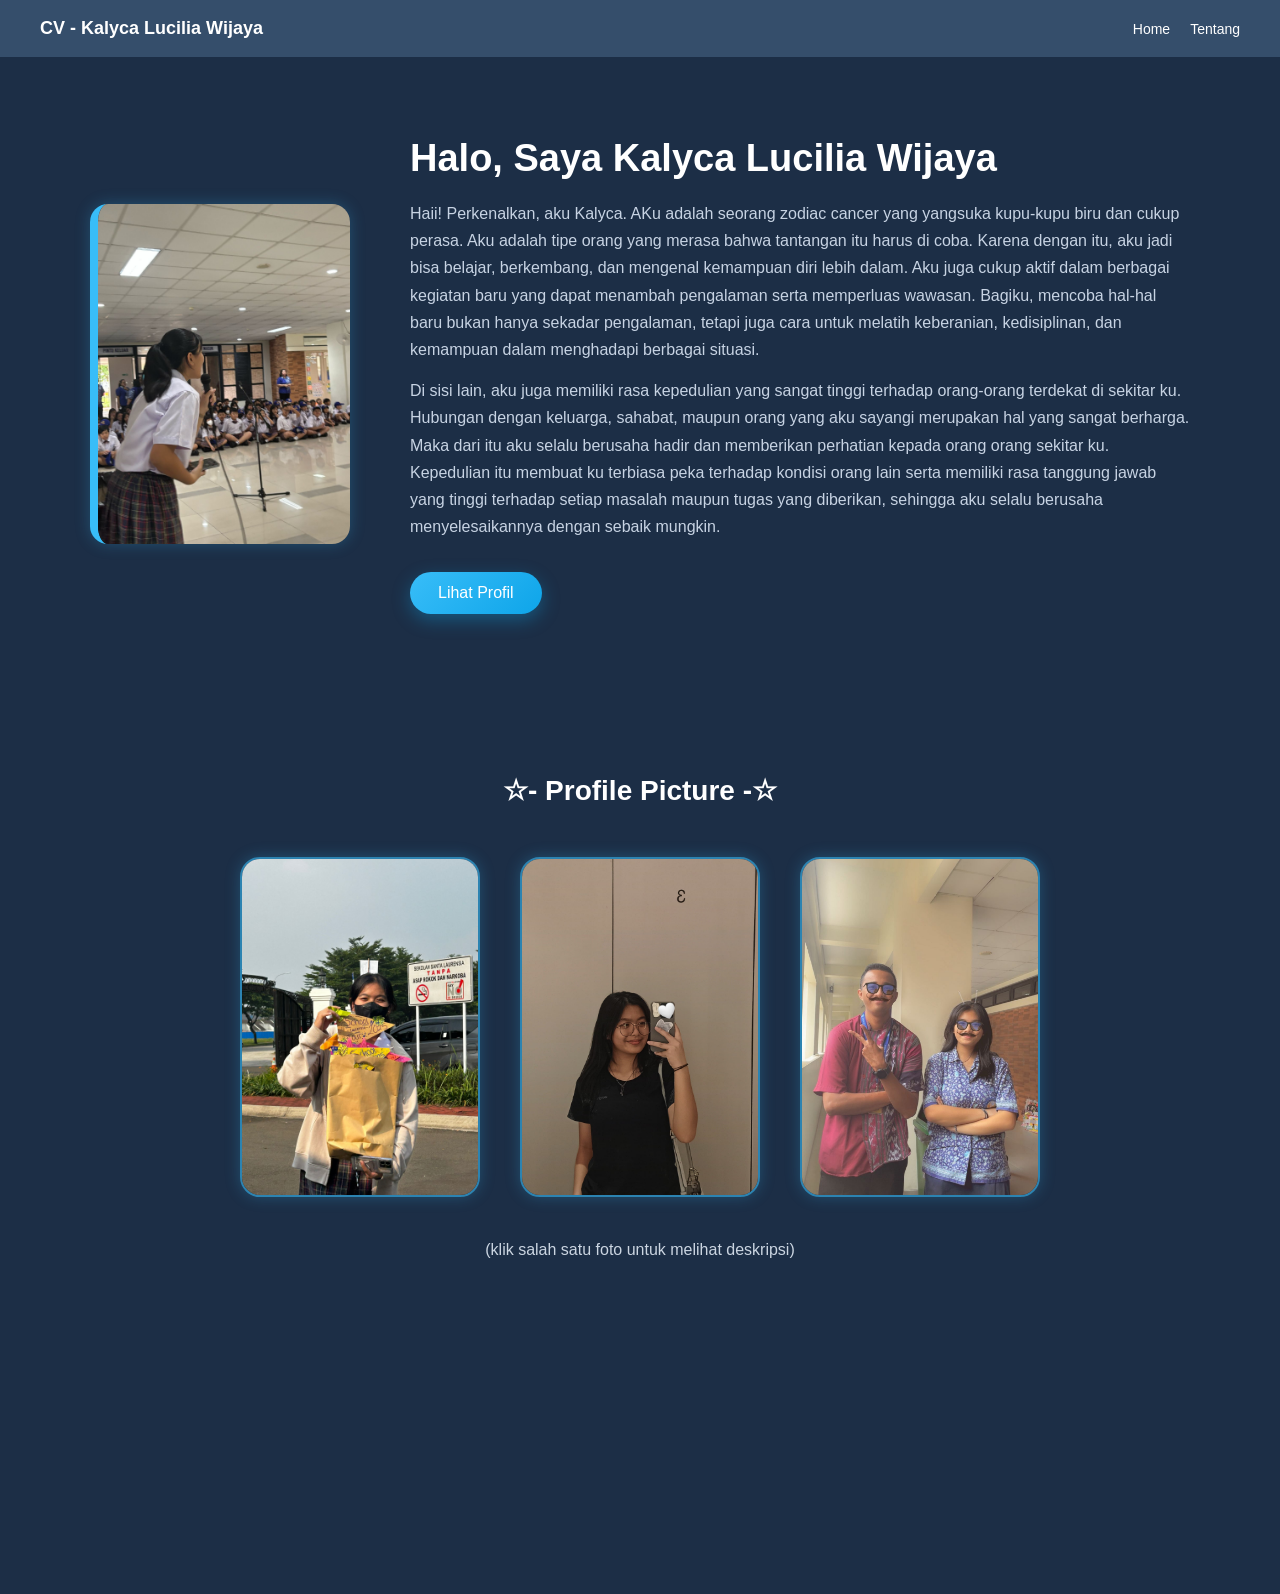
==== index.html @ bf2594d7 "Update index.html" ====
<!DOCTYPE html>
<html lang="id">
<head>
  <title>CV - Kalyca Lucilia</title>
  <link rel="icon" type="image/png" href="logolas.png">
  <meta charset="UTF-8">
  <meta name="viewport" content="width=device-width, initial-scale=1.0">
  <title>CV Kalyca Lucilia Wijaya</title>
  <link rel="stylesheet" href="style.css">
</head>
<body>

  <!-- ================= NAVBAR ================= -->
<nav class="navbar">
  <div class="logo">CV - Kalyca Lucilia Wijaya</div>
  <ul class="menu">
    <li><a href="index.html">Home</a></li>
    <li><a href="about.html">Tentang</a></li>
  </ul>
</nav>

  <!-- ================= HERO SECTION ================= -->
  <section class="hero">
    <div class="hero-container">
      
      <div class="hero-image">
        <img src="foto12.jpeg" alt="Foto Kalyca">
      </div>

      <div class="hero-text">
        <h1>Halo, Saya Kalyca Lucilia Wijaya</h1>
        <p>
          Haii! Perkenalkan, aku Kalyca. AKu adalah seorang zodiac cancer yang yangsuka kupu-kupu biru dan cukup perasa. Aku adalah tipe orang yang merasa bahwa tantangan itu harus di coba. Karena dengan itu, aku jadi bisa belajar, berkembang, dan mengenal kemampuan diri lebih dalam. Aku juga cukup aktif dalam berbagai kegiatan baru yang dapat menambah pengalaman serta memperluas wawasan. Bagiku, mencoba hal-hal baru bukan hanya sekadar pengalaman, tetapi juga cara untuk melatih keberanian, kedisiplinan, dan kemampuan dalam menghadapi berbagai situasi.
        </p>
       
        <p>
          Di sisi lain, aku juga memiliki rasa kepedulian yang sangat tinggi terhadap orang-orang terdekat di sekitar ku. Hubungan dengan keluarga, sahabat, maupun orang yang aku sayangi merupakan hal yang sangat berharga. Maka dari itu aku selalu berusaha hadir dan memberikan perhatian kepada orang orang sekitar ku. Kepedulian itu membuat ku terbiasa peka terhadap kondisi orang lain serta memiliki rasa tanggung jawab yang tinggi terhadap setiap masalah maupun tugas yang diberikan, sehingga aku selalu berusaha menyelesaikannya dengan sebaik mungkin.
        </p>

        <!-- BUTTON SCROLL KE GALLERY -->
        <a href="#gallery" class="btn">Lihat Profil</a>
      </div>

    </div>
  </section>

  <!-- ================= GALLERY SECTION ================= -->
  <section class="gallery-section" id="gallery">

    <h2 class="gallery-title">☆- Profile Picture -☆</h2>

    <div class="gallery-container">

      <div class="gallery-item" onclick="showText(1)">
        <img src="foto13.jpeg" alt="Foto 2">
      </div>

      <div class="gallery-item" onclick="showText(2)">
        <img src="foto5.jpeg" alt="Foto 3">
      </div>

      <div class="gallery-item" onclick="showText(3)">
        <img src="foto4.jpeg" alt="Foto 4">
      </div>

    </div>

    <div class="gallery-description" id="descriptionBox">
      (klik salah satu foto untuk melihat deskripsi)
    </div>

  </section>


  <!-- ================= SCRIPT ================= -->
  <script>
    function showText(number){
      const box = document.getElementById("descriptionBox");

      if(number === 1){
        box.innerHTML = "Aku jadi tim school tour";
      }

      if(number === 2){
        box.innerHTML = "Aku dengan kacamata baru";
      }

      if(number === 3){
        box.innerHTML = "Aku dan Mr. Nuel";
      }
    }
  </script>

</body>
</html>
---- style.css ----
/* =========================
   RESET GLOBAL
========================= */
* {
  margin: 0;
  padding: 0;
  box-sizing: border-box;
  font-family: Arial, Helvetica, sans-serif;
}

html {
  scroll-behavior: smooth;
}

body {
  background: #1C2E46;
  color: white;
}

/* =========================
   NAVBAR
========================= */
.navbar {
  display: flex;
  justify-content: space-between;
  align-items: center;
  padding: 18px 40px;
  background: #354E6B;
}

.logo {
  font-weight: bold;
  font-size: 18px;
}

.menu {
  list-style: none;
  display: flex;
  gap: 20px;
}

.menu a {
  text-decoration: none;
  color: white;
  font-size: 14px;
  transition: 0.3s;
}

.menu a:hover {
  color: #4fc3f7;
}

/* =========================
   HERO SECTION
========================= */
.hero {
  padding: 80px 40px;
  background: #1C2E46;
}

.hero-container {
  max-width: 1100px;
  margin: auto;
  display: flex;
  align-items: center;
  gap: 60px;
}

.hero-image img {
  width: 260px;
  height: 340px;
  object-fit: cover;
  border-radius: 18px;
  border-left: 8px solid #38bdf8;
  box-shadow: 0 0 15px rgba(56, 189, 248, 0.25);
  transition: 0.4s ease;
}

.hero-image img:hover {
  transform: scale(0.96);
  box-shadow: 0 28px 60px rgba(0, 0, 0, 0.6);
}

.hero-text h1 {
  font-size: 38px;
  margin-bottom: 20px;
}

.hero-text p {
  line-height: 1.7;
  margin-bottom: 14px;
  color: #c7d3e3;
}

.btn {
  display: inline-block;
  margin-top: 18px;
  padding: 12px 28px;
  background: linear-gradient(135deg, #38bdf8, #0ea5e9);
  color: white;
  text-decoration: none;
  border-radius: 30px;
  transition: 0.35s ease;
  box-shadow: 0 6px 18px rgba(14, 165, 233, 0.35);
}

.btn:hover {
  transform: translateY(-3px) scale(1.03);
  box-shadow: 0 12px 28px rgba(14, 165, 233, 0.6);
}

/* =========================
   GALLERY SECTION
========================= */
.gallery-section {
  min-height: 100vh;
  padding: 80px 40px;
  background: #1C2E46;
  text-align: center;
}

.gallery-title {
  font-size: 28px;
  margin-bottom: 50px;
}

.gallery-container {
  display: flex;
  justify-content: center;
  gap: 40px;
  flex-wrap: wrap;
  margin-bottom: 40px;
}

.gallery-item {
  width: 240px;
  height: 340px;
  border-radius: 20px;
  overflow: hidden;
  cursor: pointer;
  border: 2px solid rgba(56, 189, 248, 0.6);
  box-shadow: 0 0 15px rgba(56, 189, 248, 0.25);
  transition: 0.4s ease;
}

.gallery-item:hover img {
  transform: scale(1.12);
}

.gallery-item img {
  width: 100%;
  height: 100%;
  object-fit: cover;
  transition: transform 0.6s ease;
}

.gallery-description {
  max-width: 600px;
  margin: auto;
  font-size: 16px;
  line-height: 1.6;
  color: #cbd5e1;
  min-height: 60px;
}
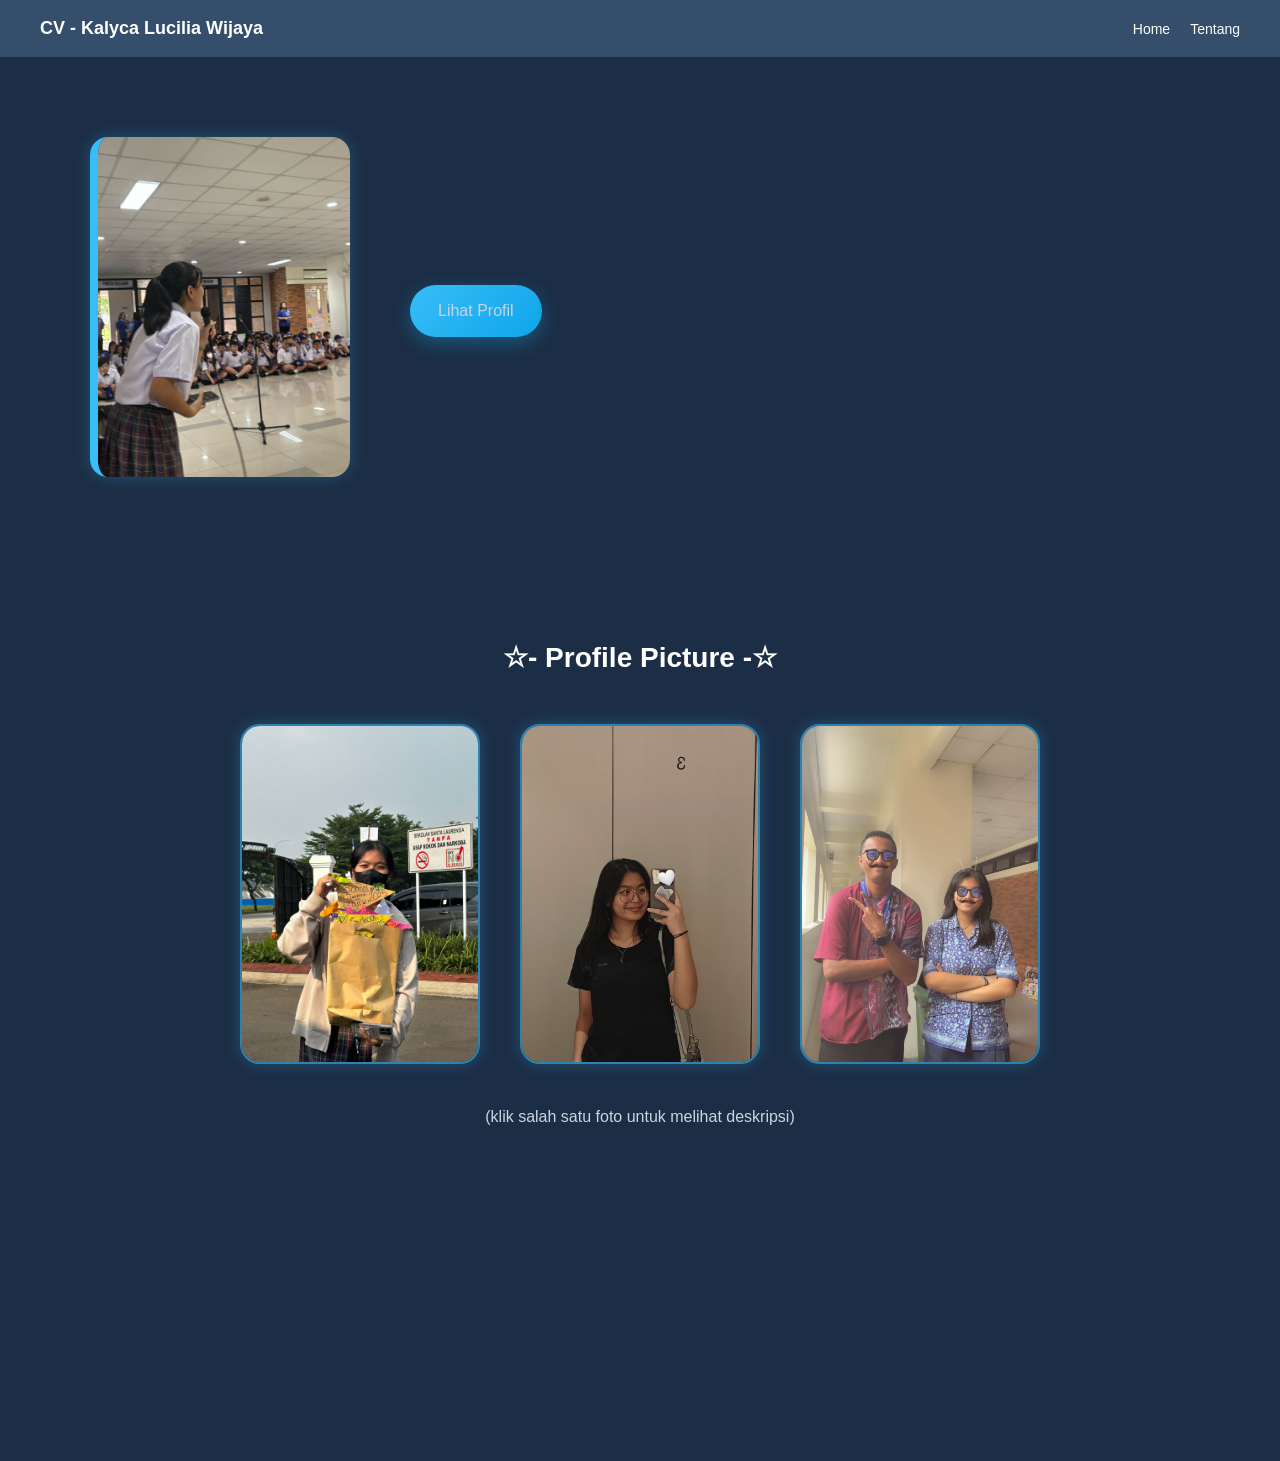
==== commit db45bbe7: "Update index.html" ====
--- a/index.html
+++ b/index.html
@@ -28,12 +28,11 @@
       </div>
 
       <div class="hero-text">
+        <p style="text-align: justify;
         <h1>Halo, Saya Kalyca Lucilia Wijaya</h1>
-        <p>
+        
           Haii! Perkenalkan, aku Kalyca. AKu adalah seorang zodiac cancer yang yangsuka kupu-kupu biru dan cukup perasa. Aku adalah tipe orang yang merasa bahwa tantangan itu harus di coba. Karena dengan itu, aku jadi bisa belajar, berkembang, dan mengenal kemampuan diri lebih dalam. Aku juga cukup aktif dalam berbagai kegiatan baru yang dapat menambah pengalaman serta memperluas wawasan. Bagiku, mencoba hal-hal baru bukan hanya sekadar pengalaman, tetapi juga cara untuk melatih keberanian, kedisiplinan, dan kemampuan dalam menghadapi berbagai situasi.
-        </p>
-       
-        <p>
+  <br><br>
           Di sisi lain, aku juga memiliki rasa kepedulian yang sangat tinggi terhadap orang-orang terdekat di sekitar ku. Hubungan dengan keluarga, sahabat, maupun orang yang aku sayangi merupakan hal yang sangat berharga. Maka dari itu aku selalu berusaha hadir dan memberikan perhatian kepada orang orang sekitar ku. Kepedulian itu membuat ku terbiasa peka terhadap kondisi orang lain serta memiliki rasa tanggung jawab yang tinggi terhadap setiap masalah maupun tugas yang diberikan, sehingga aku selalu berusaha menyelesaikannya dengan sebaik mungkin.
         </p>
 
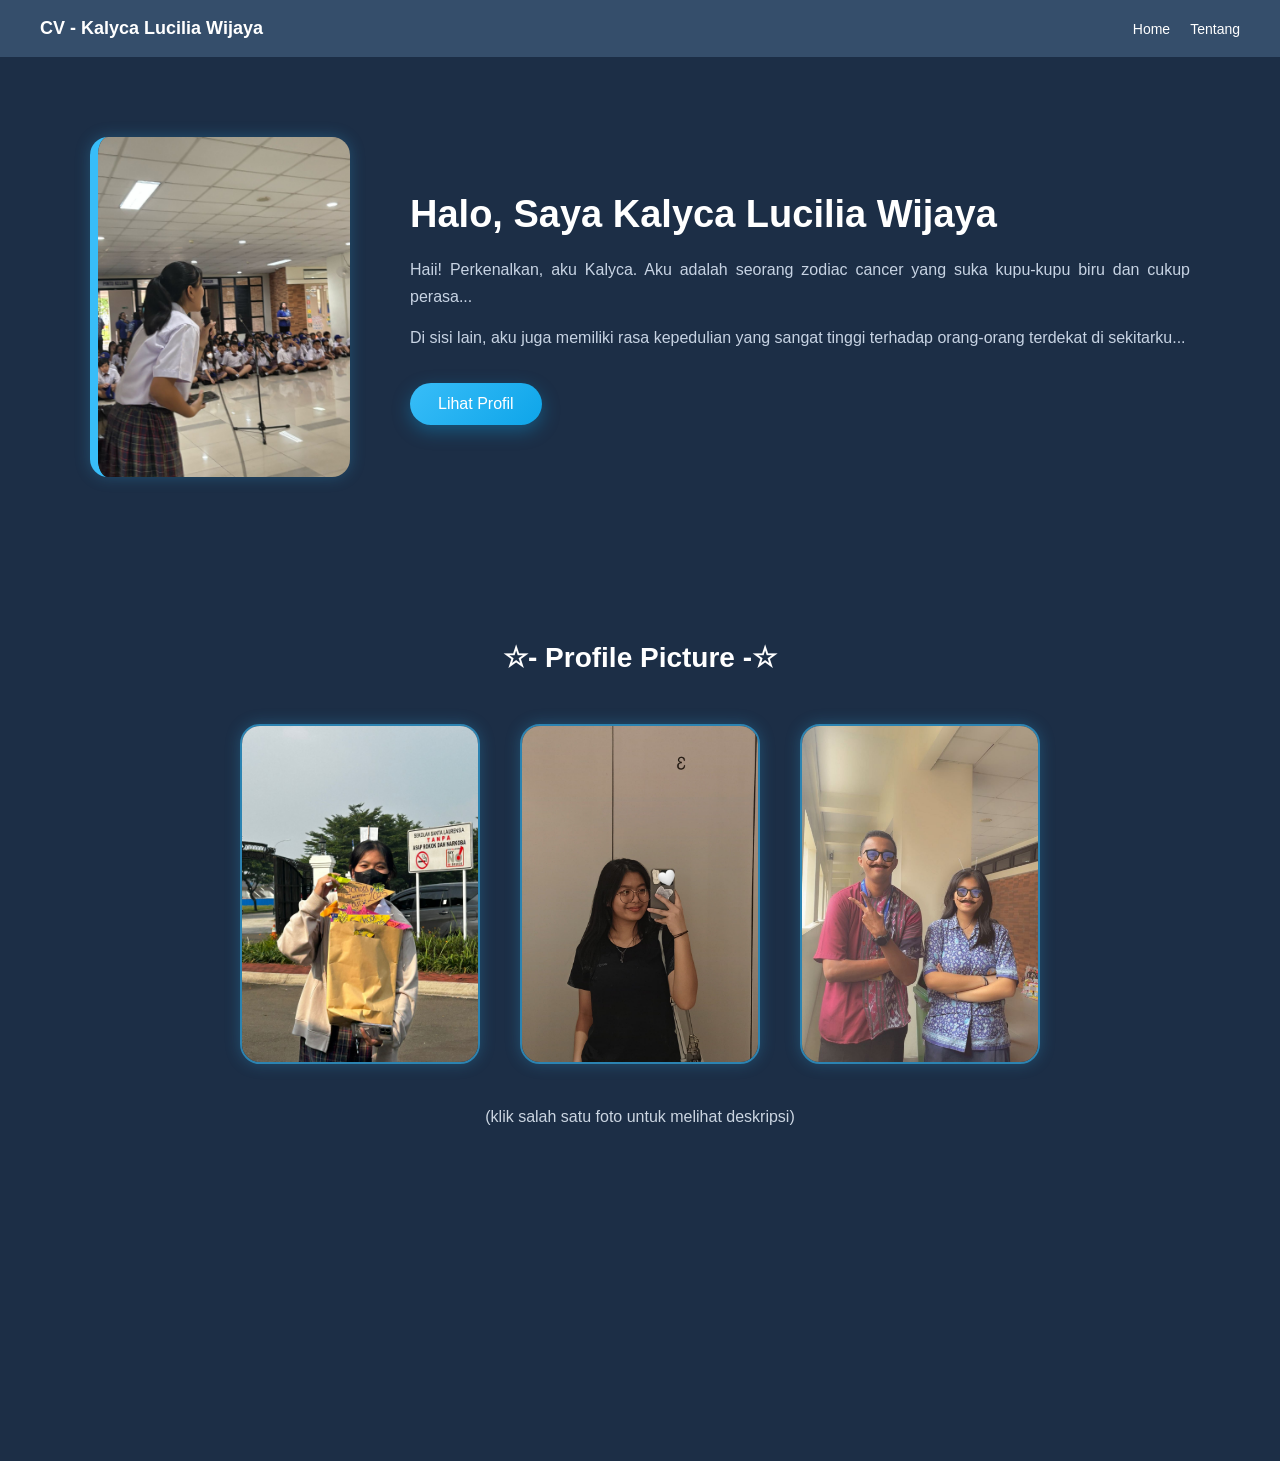
==== commit e165bd22: "Update index.html" ====
--- a/index.html
+++ b/index.html
@@ -28,13 +28,15 @@
       </div>
 
       <div class="hero-text">
-        <p style="text-align: justify;
+       
         <h1>Halo, Saya Kalyca Lucilia Wijaya</h1>
-        
-          Haii! Perkenalkan, aku Kalyca. AKu adalah seorang zodiac cancer yang yangsuka kupu-kupu biru dan cukup perasa. Aku adalah tipe orang yang merasa bahwa tantangan itu harus di coba. Karena dengan itu, aku jadi bisa belajar, berkembang, dan mengenal kemampuan diri lebih dalam. Aku juga cukup aktif dalam berbagai kegiatan baru yang dapat menambah pengalaman serta memperluas wawasan. Bagiku, mencoba hal-hal baru bukan hanya sekadar pengalaman, tetapi juga cara untuk melatih keberanian, kedisiplinan, dan kemampuan dalam menghadapi berbagai situasi.
-  <br><br>
-          Di sisi lain, aku juga memiliki rasa kepedulian yang sangat tinggi terhadap orang-orang terdekat di sekitar ku. Hubungan dengan keluarga, sahabat, maupun orang yang aku sayangi merupakan hal yang sangat berharga. Maka dari itu aku selalu berusaha hadir dan memberikan perhatian kepada orang orang sekitar ku. Kepedulian itu membuat ku terbiasa peka terhadap kondisi orang lain serta memiliki rasa tanggung jawab yang tinggi terhadap setiap masalah maupun tugas yang diberikan, sehingga aku selalu berusaha menyelesaikannya dengan sebaik mungkin.
-        </p>
+        <p style="text-align: justify;">
+  Haii! Perkenalkan, aku Kalyca. Aku adalah seorang zodiac cancer yang suka kupu-kupu biru dan cukup perasa...
+</p>
+
+<p style="text-align: justify;">
+  Di sisi lain, aku juga memiliki rasa kepedulian yang sangat tinggi terhadap orang-orang terdekat di sekitarku...
+</p>
 
         <!-- BUTTON SCROLL KE GALLERY -->
         <a href="#gallery" class="btn">Lihat Profil</a>
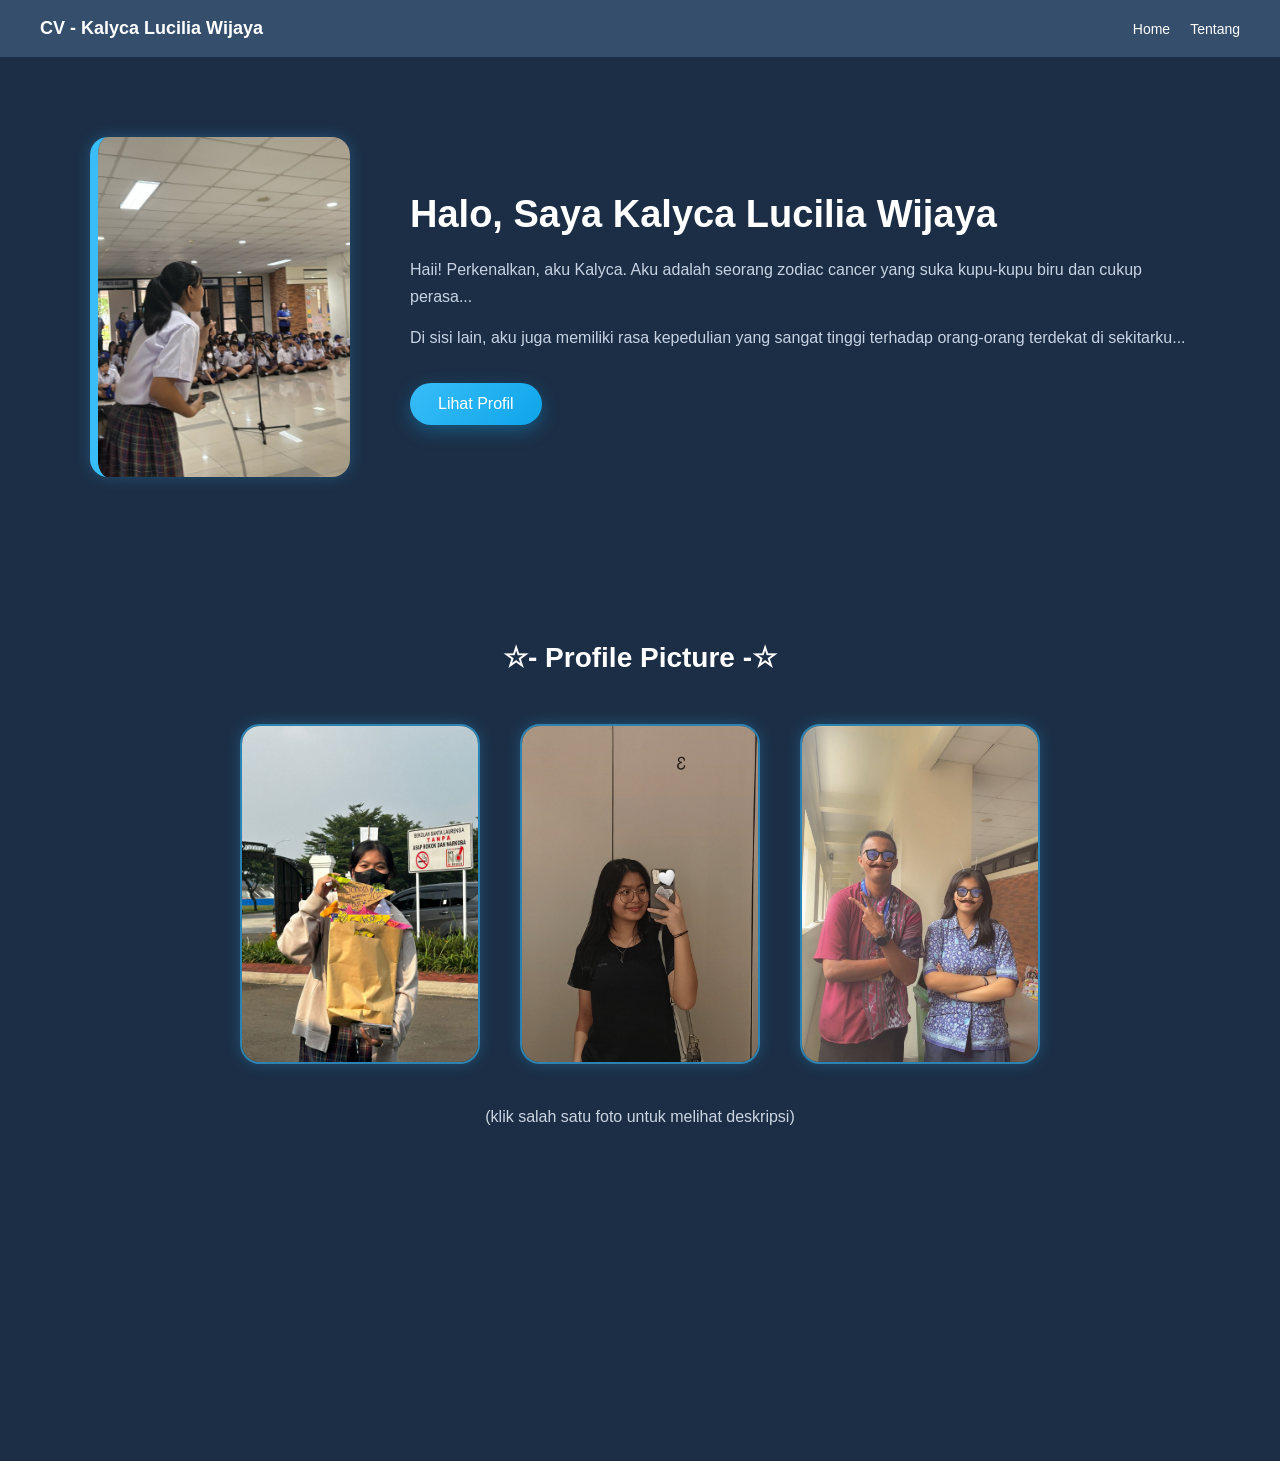
==== commit 85ddc028: "Update index.html" ====
--- a/index.html
+++ b/index.html
@@ -30,11 +30,11 @@
       <div class="hero-text">
        
         <h1>Halo, Saya Kalyca Lucilia Wijaya</h1>
-        <p style="text-align: justify;">
+        <p>
   Haii! Perkenalkan, aku Kalyca. Aku adalah seorang zodiac cancer yang suka kupu-kupu biru dan cukup perasa...
 </p>
 
-<p style="text-align: justify;">
+<p>
   Di sisi lain, aku juga memiliki rasa kepedulian yang sangat tinggi terhadap orang-orang terdekat di sekitarku...
 </p>
 
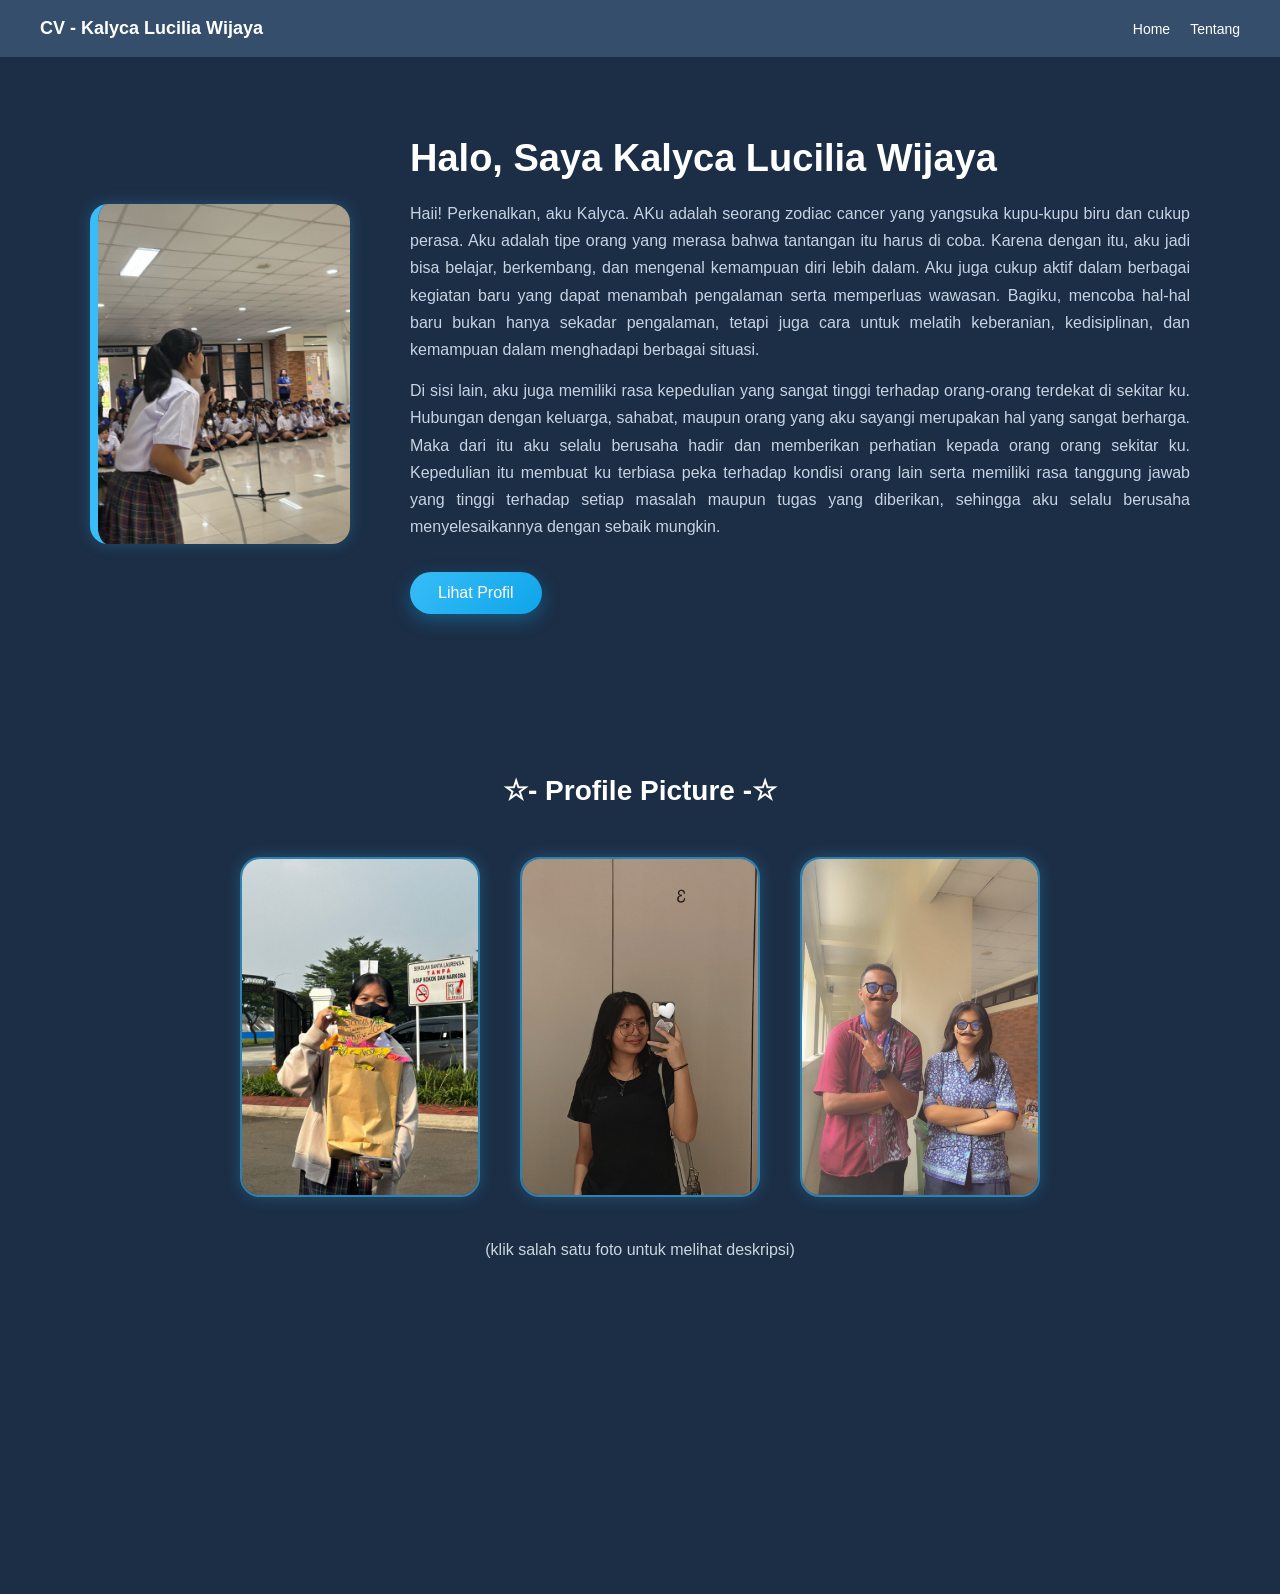
==== commit 2fceb638: "Add files via upload" ====
--- a/index.html
+++ b/index.html
@@ -1,8 +1,6 @@
 <!DOCTYPE html>
 <html lang="id">
 <head>
-  <title>CV - Kalyca Lucilia</title>
-  <link rel="icon" type="image/png" href="logolas.png">
   <meta charset="UTF-8">
   <meta name="viewport" content="width=device-width, initial-scale=1.0">
   <title>CV Kalyca Lucilia Wijaya</title>
@@ -28,15 +26,14 @@
       </div>
 
       <div class="hero-text">
+        <h1>Halo, Saya Kalyca Lucilia Wijaya</h1>
+        <p style="text-align: justify;">
+          Haii! Perkenalkan, aku Kalyca. AKu adalah seorang zodiac cancer yang yangsuka kupu-kupu biru dan cukup perasa. Aku adalah tipe orang yang merasa bahwa tantangan itu harus di coba. Karena dengan itu, aku jadi bisa belajar, berkembang, dan mengenal kemampuan diri lebih dalam. Aku juga cukup aktif dalam berbagai kegiatan baru yang dapat menambah pengalaman serta memperluas wawasan. Bagiku, mencoba hal-hal baru bukan hanya sekadar pengalaman, tetapi juga cara untuk melatih keberanian, kedisiplinan, dan kemampuan dalam menghadapi berbagai situasi.
+        </p>
        
-        <h1>Halo, Saya Kalyca Lucilia Wijaya</h1>
-        <p>
-  Haii! Perkenalkan, aku Kalyca. Aku adalah seorang zodiac cancer yang suka kupu-kupu biru dan cukup perasa...
-</p>
-
-<p>
-  Di sisi lain, aku juga memiliki rasa kepedulian yang sangat tinggi terhadap orang-orang terdekat di sekitarku...
-</p>
+        <p style="text-align: justify;">
+          Di sisi lain, aku juga memiliki rasa kepedulian yang sangat tinggi terhadap orang-orang terdekat di sekitar ku. Hubungan dengan keluarga, sahabat, maupun orang yang aku sayangi merupakan hal yang sangat berharga. Maka dari itu aku selalu berusaha hadir dan memberikan perhatian kepada orang orang sekitar ku. Kepedulian itu membuat ku terbiasa peka terhadap kondisi orang lain serta memiliki rasa tanggung jawab yang tinggi terhadap setiap masalah maupun tugas yang diberikan, sehingga aku selalu berusaha menyelesaikannya dengan sebaik mungkin.
+        </p>
 
         <!-- BUTTON SCROLL KE GALLERY -->
         <a href="#gallery" class="btn">Lihat Profil</a>
@@ -93,4 +90,4 @@
   </script>
 
 </body>
-</html>
+</html>
